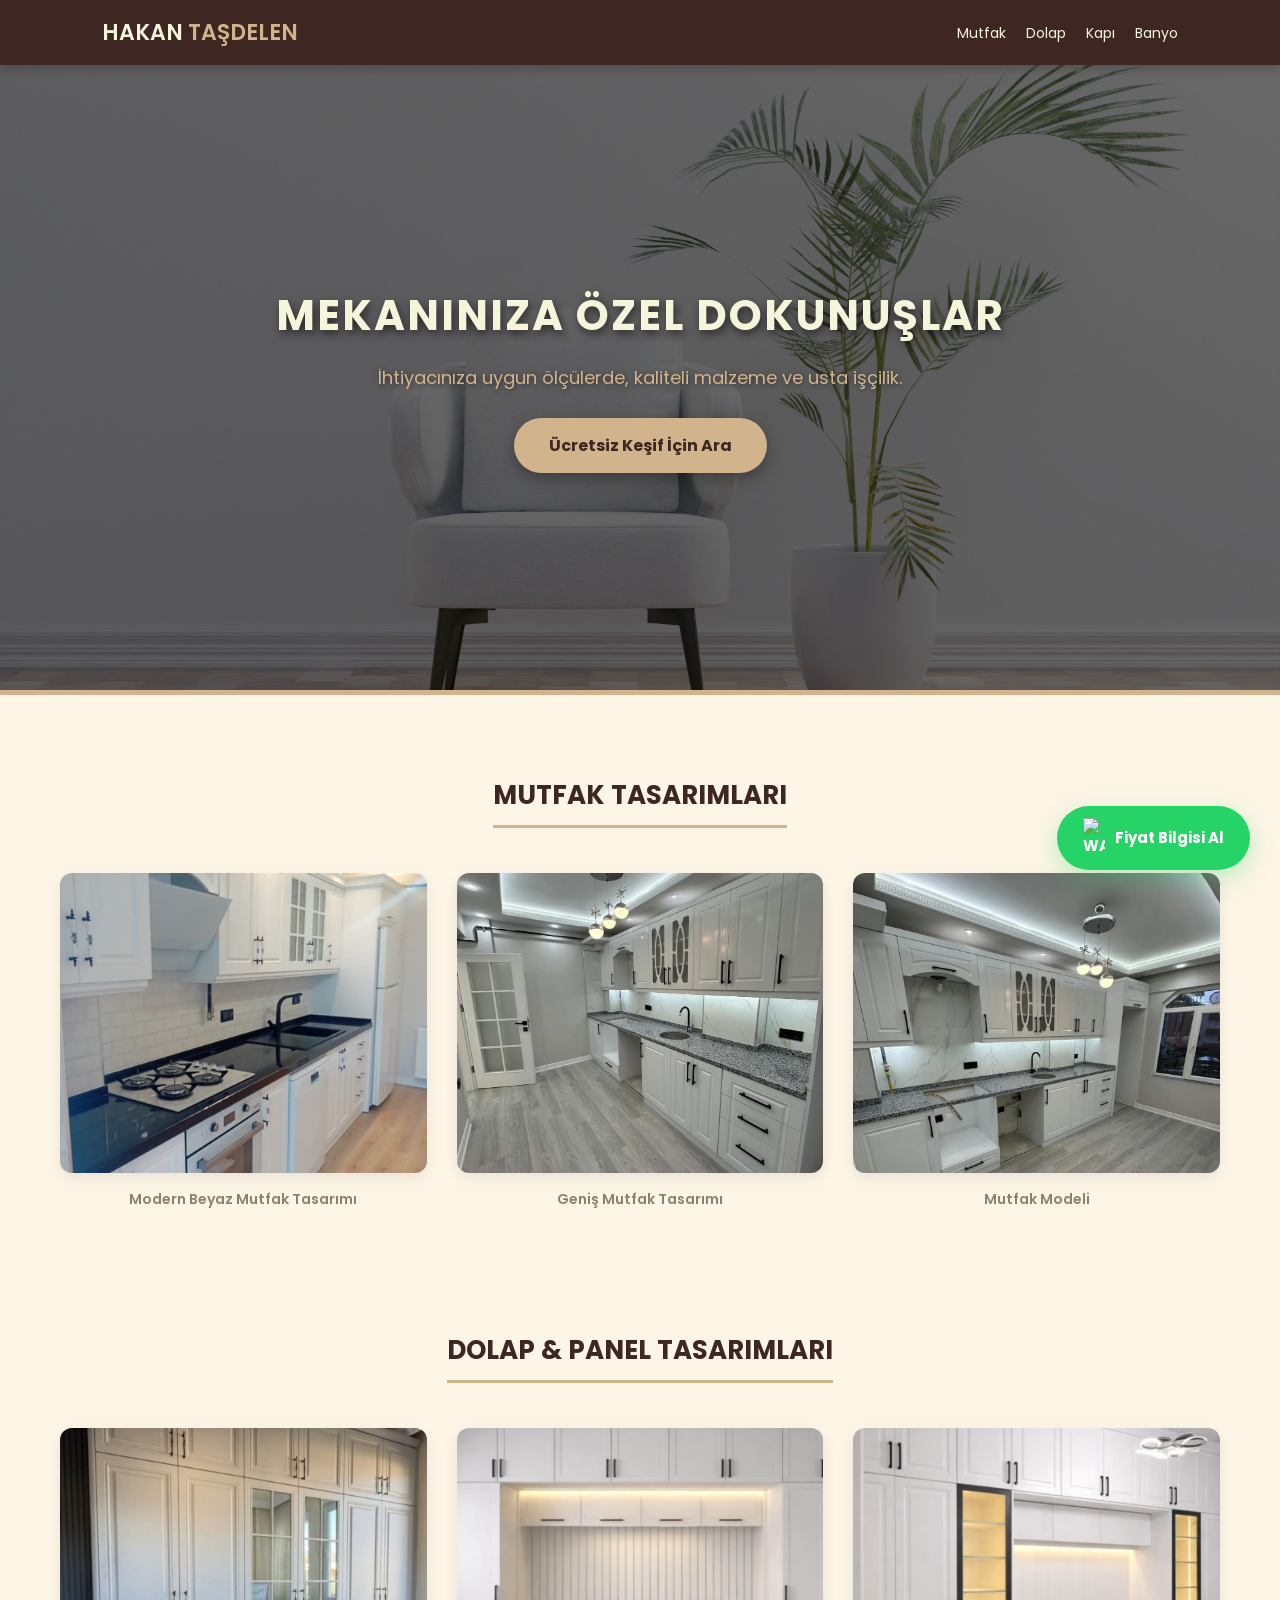
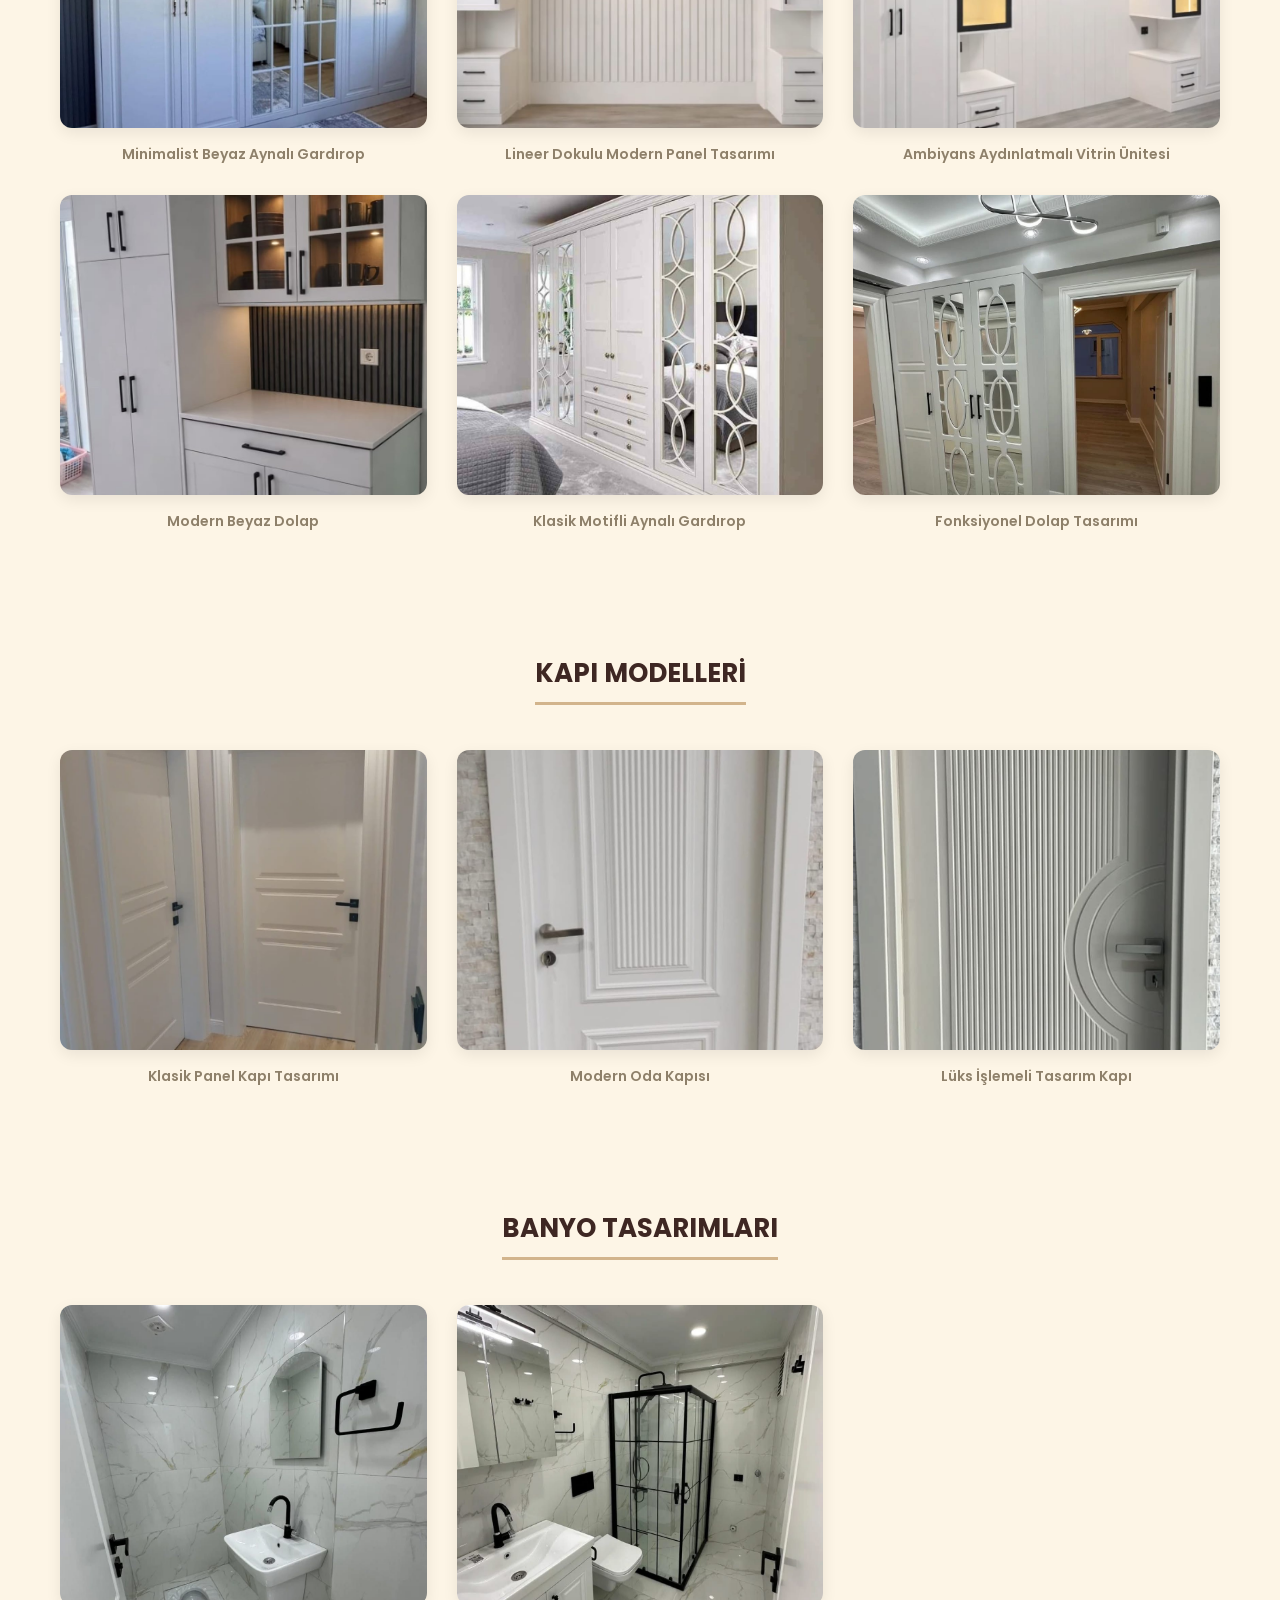
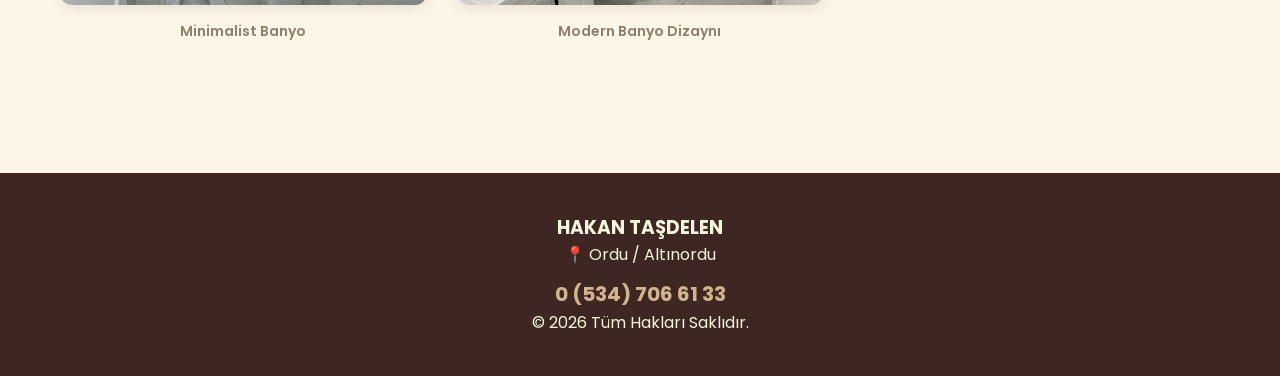
==== index.html @ 8fc812c3 "Mobilya tasarim web sitesi projesi eklendi" ====
<!DOCTYPE html>
<html lang="tr">
<head>
    <meta charset="UTF-8">
    <meta name="viewport" content="width=device-width, initial-scale=1.0">
    <title>Hakan Taşdelen | Mobilya Tasarım</title>
    <link rel="stylesheet" href="style.css">
    <link href="https://fonts.googleapis.com/css2?family=Poppins:wght@300;400;600&display=swap" rel="stylesheet">
</head>
<body>

    <nav class="navbar">
        <div class="logo">HAKAN<span>TAŞDELEN</span></div>
        <ul class="nav-links">
            <li><a href="#mutfaklar">Mutfak</a></li>
            <li><a href="#dolaplar">Dolap</a></li>
            <li><a href="#kapilar">Kapı</a></li>
            <li><a href="#banyolar">Banyo</a></li>
        </ul>
    </nav>

    <header class="hero">
        <img src="hero-bg.jpg" alt="Mobilya Tasarım" class="hero-clock">

        <div class="hero-content">
            <h1>Mekanınıza Özel Dokunuşlar</h1>
            <p>İhtiyacınıza uygun ölçülerde, kaliteli malzeme ve usta işçilik.</p>
            <a href="tel:+905347066133" class="cta-button">Ücretsiz Keşif İçin Ara</a>
        </div>
    </header>

    <main class="container">
        
        <section id="mutfaklar" class="category-section">
            <h2 class="section-title">Mutfak Tasarımları</h2>
            <div class="product-grid">
                <div class="product-card">
                    <img src="img/mutfak-dolaplari/mutfakdolabi.jpeg" alt="Modern Mutfak">
                    <p class="product-text">Modern Beyaz Mutfak Tasarımı</p>
                </div>
                <div class="product-card">
                    <img src="img/mutfak-dolaplari/mutfakdolabi1.jpeg" alt="Geniş Mutfak">
                    <p class="product-text">Geniş Mutfak Tasarımı</p>
                </div>
                <div class="product-card">
                    <img src="img/mutfak-dolaplari/mutfakdolabi2.jpeg" alt="Ankastre Mutfak">
                    <p class="product-text">Mutfak Modeli</p>
                </div>
            </div>
        </section>

        <section id="dolaplar" class="category-section">
            <h2 class="section-title">Dolap & Panel Tasarımları</h2>
            <div class="product-grid">
                <div class="product-card">
                    <img src="img/dolaplar/dolap0.jpeg" alt="Geniş Gardırop">
                    <p class="product-text">Minimalist Beyaz Aynalı Gardırop</p>
                </div>
                <div class="product-card">
                    <img src="img/dolaplar/dolap1.jpeg" alt="Modern Panel">
                    <p class="product-text">Lineer Dokulu Modern Panel Tasarımı</p>
                </div>
                <div class="product-card">
                    <img src="img/dolaplar/dolap2.jpeg" alt="Vitrinli Ünite">
                    <p class="product-text">Ambiyans Aydınlatmalı Vitrin Ünitesi</p>
                </div>
                <div class="product-card">
                    <img src="img/dolaplar/dolap3.jpeg" alt="Mutfak Tezgah">
                    <p class="product-text">Modern Beyaz Dolap</p>
                </div>
                <div class="product-card">
                    <img src="img/dolaplar/dolap4.jpeg" alt="Aynalı Gardırop">
                    <p class="product-text">Klasik Motifli Aynalı Gardırop</p>
                </div>
                <div class="product-card">
                    <img src="img/dolaplar/dolap5.jpeg" alt="Giyinme Odası">
                    <p class="product-text">Fonksiyonel Dolap Tasarımı</p>
                </div>
            </div>
        </section>

        <section id="kapilar" class="category-section">
            <h2 class="section-title">Kapı Modelleri</h2>
            <div class="product-grid">
                <div class="product-card">
                    <img src="img/kapilar/kapi.jpeg" alt="Klasik Kapı">
                    <p class="product-text">Klasik Panel Kapı Tasarımı</p>
                </div>
                <div class="product-card">
                    <img src="img/kapilar/kapi2.jpeg" alt="Modern Kapı">
                    <p class="product-text">Modern Oda Kapısı</p>
                </div>
                <div class="product-card">
                    <img src="img/kapilar/kapi3.jpeg" alt="Lüks Kapı">
                    <p class="product-text">Lüks İşlemeli Tasarım Kapı</p>
                </div>
            </div>
        </section>

        <section id="banyolar" class="category-section">
            <h2 class="section-title">Banyo Tasarımları</h2>
            <div class="product-grid">
                <div class="product-card">
                    <img src="img/banyolar/banyo.jpeg" alt="Kompakt Banyo">
                    <p class="product-text">Minimalist Banyo</p>
                </div>
                <div class="product-card">
                    <img src="img/banyolar/banyo1.jpeg" alt="Modern Banyo">
                    <p class="product-text">Modern Banyo Dizaynı</p>
                </div>
            </div>
        </section>

    </main>

    <footer>
        <div class="footer-card">
            <h3>HAKAN TAŞDELEN</h3>
            <p>📍 Ordu / Altınordu</p>
            <a href="tel:+905347066133" class="footer-tel">0 (534) 706 61 33</a>
        </div>
        <p class="copy">&copy; 2026 Tüm Hakları Saklıdır.</p>
    </footer>

    <a href="https://wa.me/905347066133?text=Merhaba,%20fiyat%20bilgisi%20almak%20istiyorum." 
       class="whatsapp-button" target="_blank">
        <img src="https://upload.wikimedia.org/wikipedia/commons/6/6b/WhatsApp.svg" alt="WA">
        <span>Fiyat Bilgisi Al</span>
    </a>

</body>
</html>
---- style.css ----
/* 1. Temel Ayarlar */
* {
    margin: 0;
    padding: 0;
    box-sizing: border-box;
}

body {
    font-family: 'Poppins', sans-serif;
    background-color: #FDF5E6; /* Sıcak Bej */
    color: #4B3621; /* Koyu Kahve */
    line-height: 1.6;
    scroll-behavior: smooth;
    overflow-x: hidden;
}

/* 2. Navigasyon (Navbar) */
.navbar {
    display: flex;
    justify-content: space-between;
    align-items: center;
    background-color: #3E2723;
    padding: 15px 8%;
    position: sticky;
    top: 0;
    z-index: 1000;
    box-shadow: 0 4px 10px rgba(0,0,0,0.2);
}

.logo { color: #F5F5DC; font-size: 22px; font-weight: 600; }
.logo span { color: #D2B48C; margin-left: 5px; }
.nav-links { list-style: none; display: flex; }
.nav-links li { margin-left: 20px; }
.nav-links a { 
    color: #F5F5DC; 
    text-decoration: none; 
    font-size: 14px; 
    transition: 0.3s; 
}
.nav-links a:hover { color: #D2B48C; }

/* 3. Hero (Banner) Alanı - BÜYÜK VE NET ARKA PLAN */
.hero {
    height: 70vh; /* Ekranın %70'ini kaplayan büyük alan */
    display: flex;
    justify-content: center;
    align-items: center;
    text-align: center;
    position: relative; 
    overflow: hidden;
    background-color: #3E2723;
    border-bottom: 5px solid #D2B48C;
}

.hero-clock {
    position: absolute;
    top: 0;
    left: 0;
    width: 100%;
    height: 100%;
    object-fit: cover;
    filter: brightness(0.45); /* Açık renkli arka planı koyulaştırır, yazıları öne çıkarır */
    z-index: 1;
}

.hero-content {
    position: relative;
    z-index: 2; /* Resmin üstünde durur */
    padding: 0 10%;
}

.hero-content h1 {
    color: #F5F5DC;
    font-size: 42px;
    font-weight: 700;
    text-transform: uppercase;
    letter-spacing: 2px;
    margin-bottom: 15px;
    text-shadow: 2px 4px 10px rgba(0,0,0,0.6);
}

.hero-content p {
    color: #D2B48C;
    font-size: 18px;
    text-shadow: 1px 1px 5px rgba(0,0,0,0.5);
}

.cta-button {
    background-color: #D2B48C;
    color: #3E2723;
    padding: 15px 35px;
    text-decoration: none;
    border-radius: 50px;
    margin-top: 25px;
    display: inline-block;
    font-weight: 700;
    transition: 0.4s;
    box-shadow: 0 5px 15px rgba(0,0,0,0.3);
}

.cta-button:hover {
    background-color: #F5F5DC;
    transform: translateY(-3px);
}

/* 4. İçerik ve Ürün Izgarası (Grid) */
.container {
    max-width: 1200px;
    margin: 0 auto;
    padding: 20px;
}

.category-section {
    padding: 60px 0;
    scroll-margin-top: 90px; /* Navbar'ın başlığı kapatmasını engeller */
}

.section-title {
    text-align: center;
    margin: 0 auto 45px;
    color: #3E2723;
    font-size: 26px;
    border-bottom: 3px solid #D2B48C;
    display: table;
    padding-bottom: 8px;
    text-transform: uppercase;
}

.product-grid {
    display: grid;
    grid-template-columns: repeat(3, 1fr); 
    gap: 30px;
}

.product-card {
    display: flex;
    flex-direction: column;
    align-items: center;
    transition: transform 0.3s ease;
}

.product-card:hover { transform: translateY(-8px); }

.product-card img {
    width: 100%;
    height: 300px;
    object-fit: cover;
    border-radius: 12px;
    box-shadow: 0 5px 15px rgba(0,0,0,0.08);
}

.product-text {
    margin-top: 15px;
    font-size: 14px;
    font-weight: 600;
    color: #8e806a;
    text-align: center;
}

/* 5. Footer (Alt Bilgi) */
footer {
    background-color: #3E2723;
    color: #F5F5DC;
    padding: 40px 20px;
    text-align: center;
    margin-top: 50px;
}

.footer-tel {
    color: #D2B48C;
    font-size: 20px;
    text-decoration: none;
    font-weight: bold;
    display: block;
    margin-top: 10px;
}

/* 6. WHATSAPP BUTONU (Fiyat Bilgisi Al - Modern Orta Boyut) */
.whatsapp-button {
    position: fixed;
    bottom: 30px;
    right: 30px;
    background-color: #25D366;
    color: white;
    padding: 12px 26px; /* İdeal orta-üst boyut */
    border-radius: 50px;
    text-decoration: none;
    z-index: 2000;
    display: flex;
    align-items: center;
    font-size: 15px;
    font-weight: 700;
    box-shadow: 0 8px 25px rgba(37, 211, 102, 0.3);
    transition: 0.3s cubic-bezier(0.175, 0.885, 0.32, 1.275);
}

.whatsapp-button:hover {
    transform: scale(1.1) translateY(-5px);
    background-color: #20ba5a;
}

.whatsapp-button img {
    width: 22px;
    margin-right: 10px;
}

/* 7. Mobil Uyumluluk */
@media (max-width: 768px) {
    .product-grid { grid-template-columns: repeat(2, 1fr); gap: 15px; }
    .hero { height: 50vh; } 
    .hero-content h1 { font-size: 26px; }
    .nav-links { display: none; }
    .whatsapp-button {
        padding: 10px 20px;
        font-size: 13px;
        bottom: 20px;
        right: 20px;
    }
}
body {
    image-rendering: -webkit-optimize-contrast;
    background-size: cover;
}
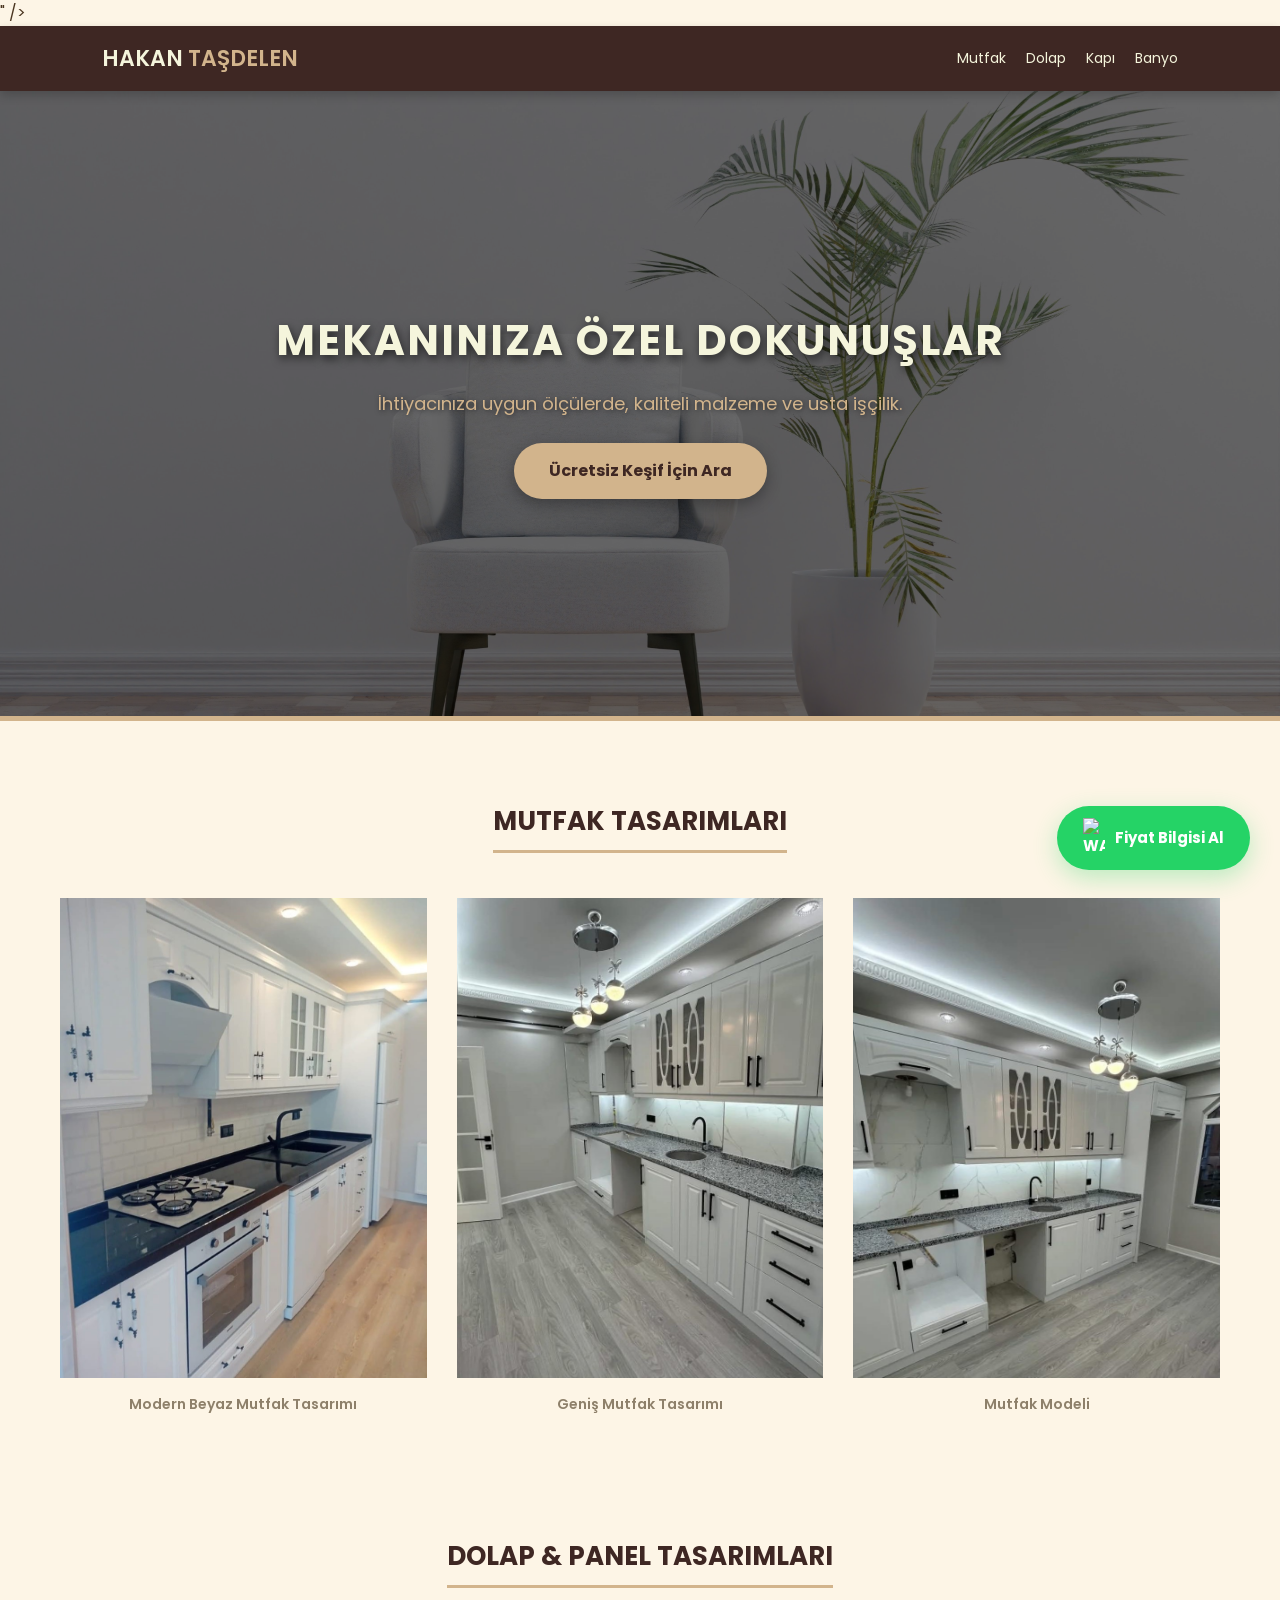
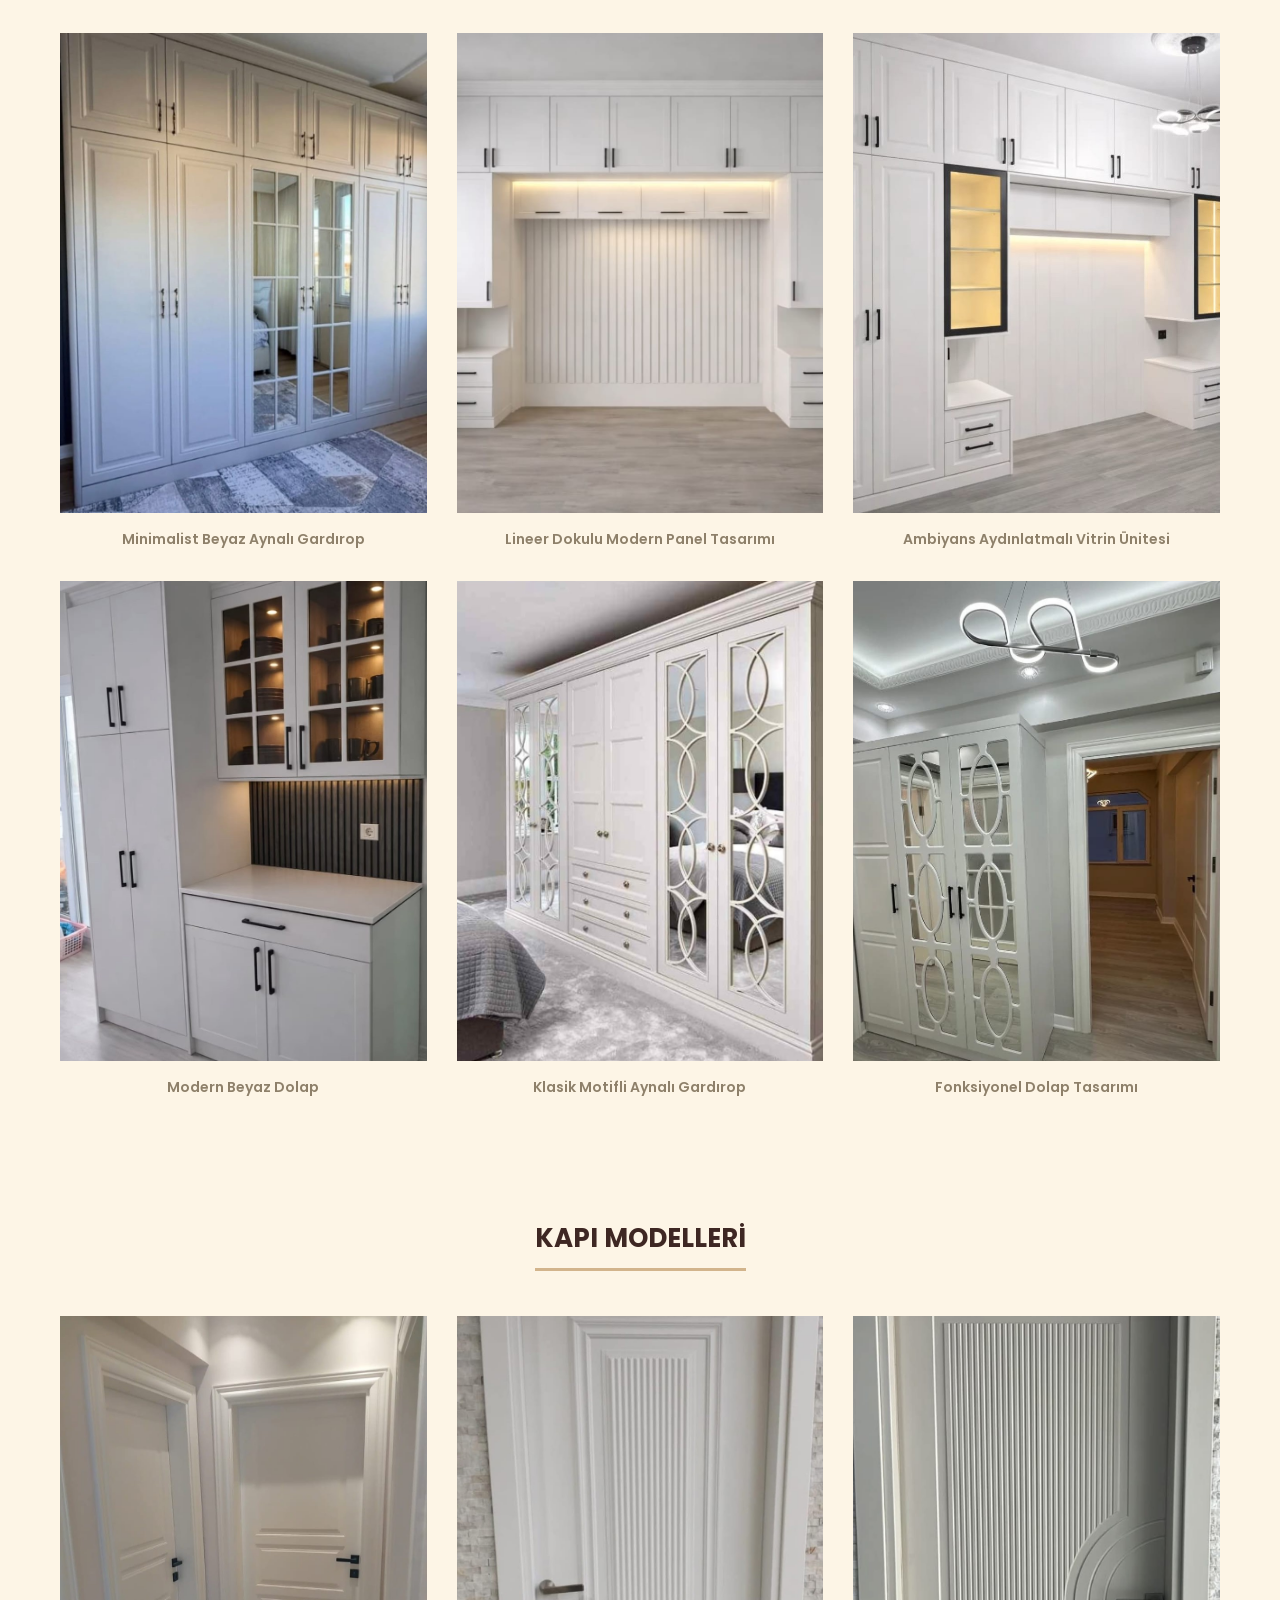
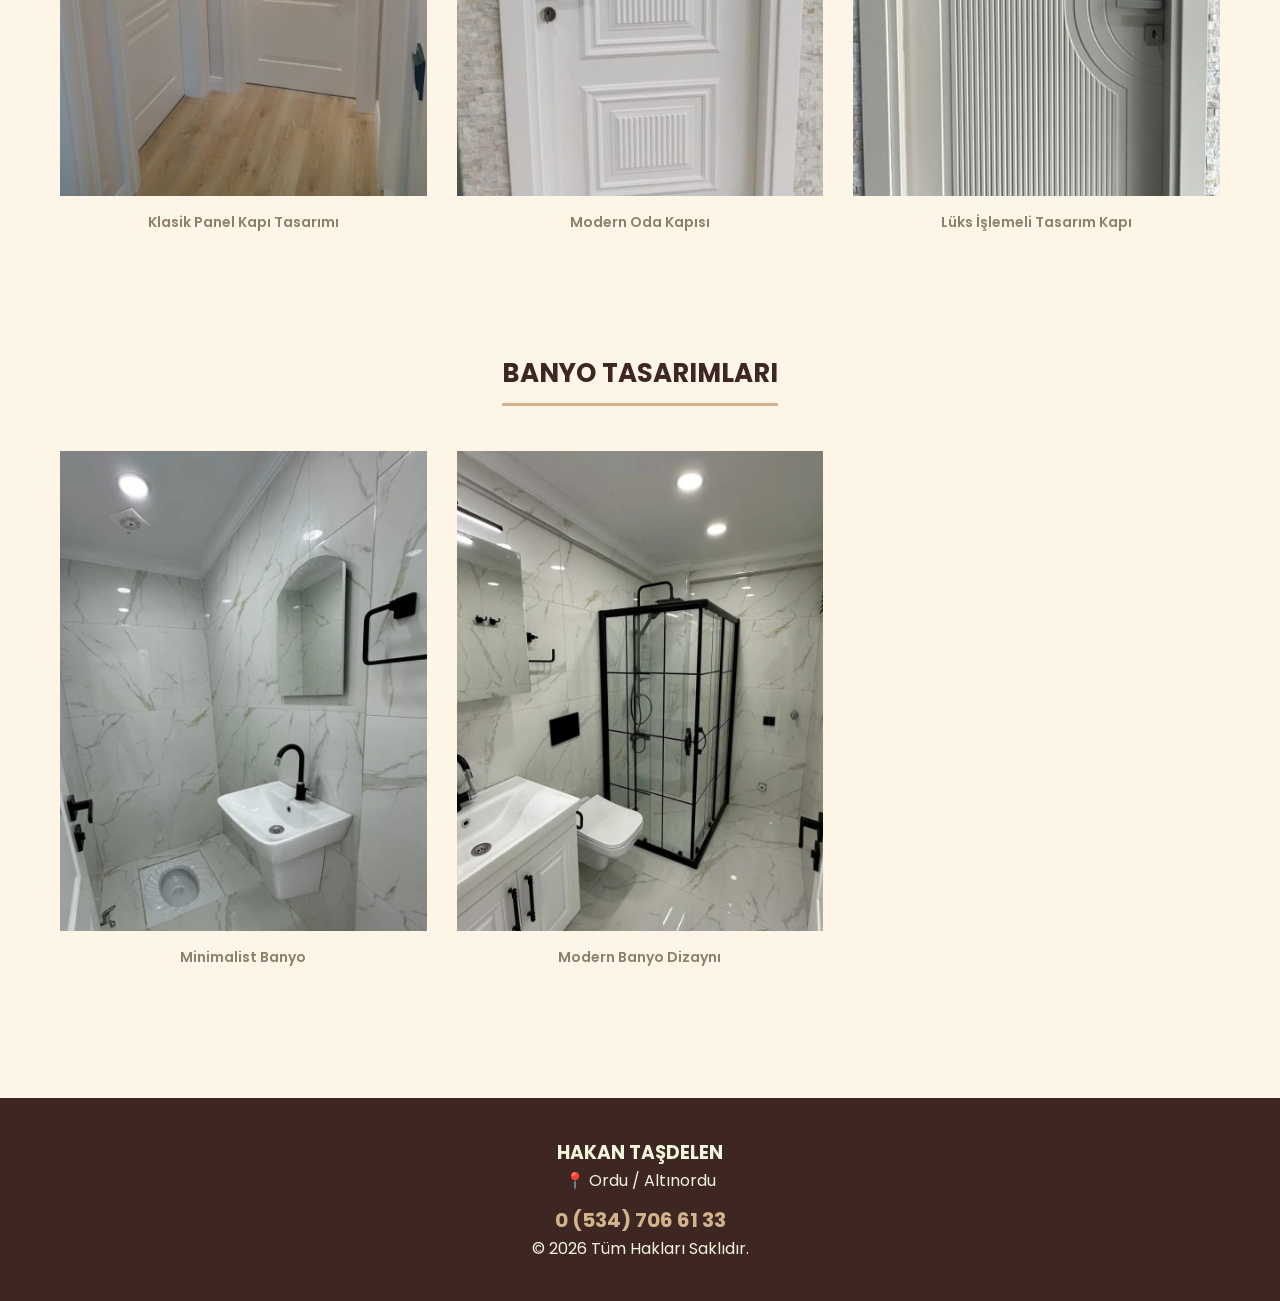
==== commit 59ffb0d8: "google dogrulama eklendi" ====
--- a/index.html
+++ b/index.html
@@ -4,6 +4,7 @@
     <meta charset="UTF-8">
     <meta name="viewport" content="width=device-width, initial-scale=1.0">
     <title>Hakan Taşdelen | Mobilya Tasarım</title>
+    <meta name="google-site-verification" content="<meta name="google-site-verification" content="RjpiXmgkFQ_TwtxSFh-ub0DqmyLts68T7kXKTxbIxuU" />" />
     <link rel="stylesheet" href="style.css">
     <link href="https://fonts.googleapis.com/css2?family=Poppins:wght@300;400;600&display=swap" rel="stylesheet">
 </head>
--- a/style.css
+++ b/style.css
@@ -143,10 +143,17 @@
 
 .product-card img {
     width: 100%;
-    height: 300px;
+    height: 480px;
     object-fit: cover;
-    border-radius: 12px;
-    box-shadow: 0 5px 15px rgba(0,0,0,0.08);
+    object-position: center;
+    display: block;
+}
+
+/* Mobil ekranlarda yüksekliği korumak için */
+@media (max-width: 768px) {
+    .product-card img {
+        height: 260px;
+    }
 }
 
 .product-text {
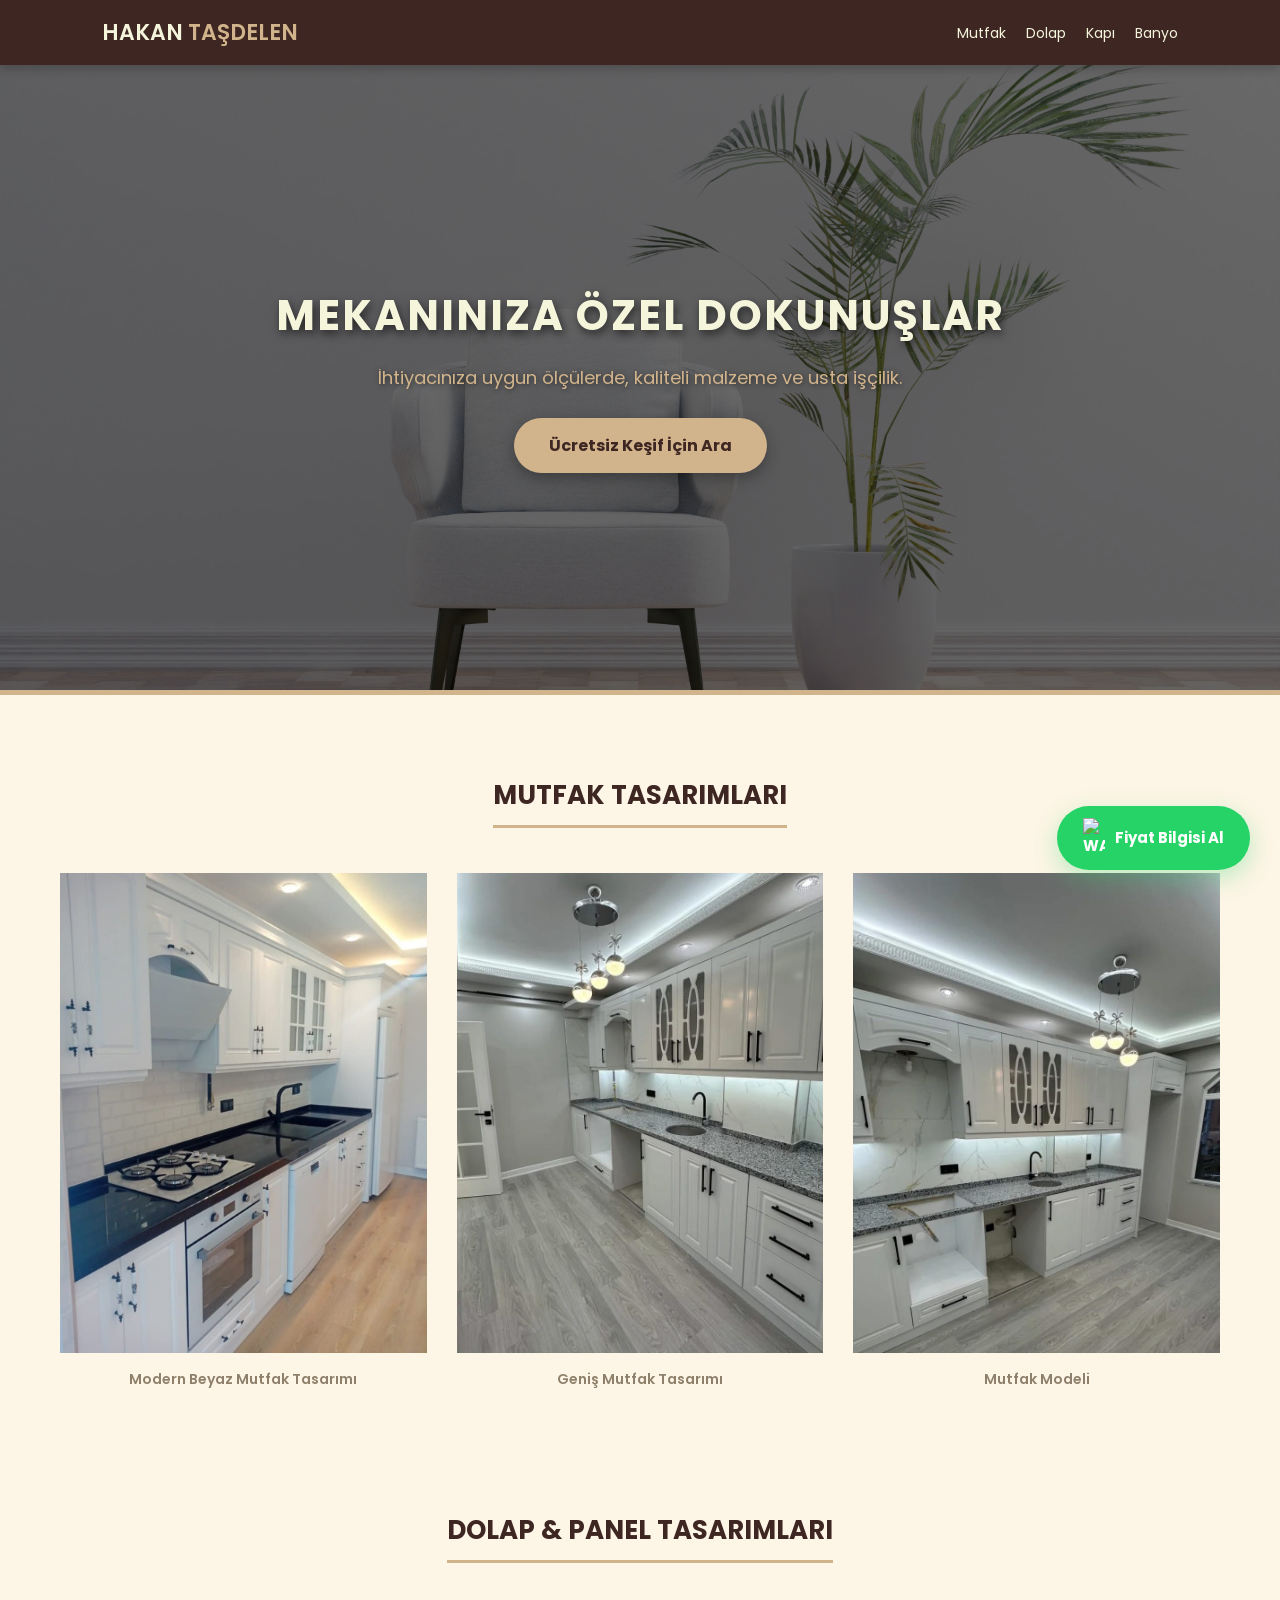
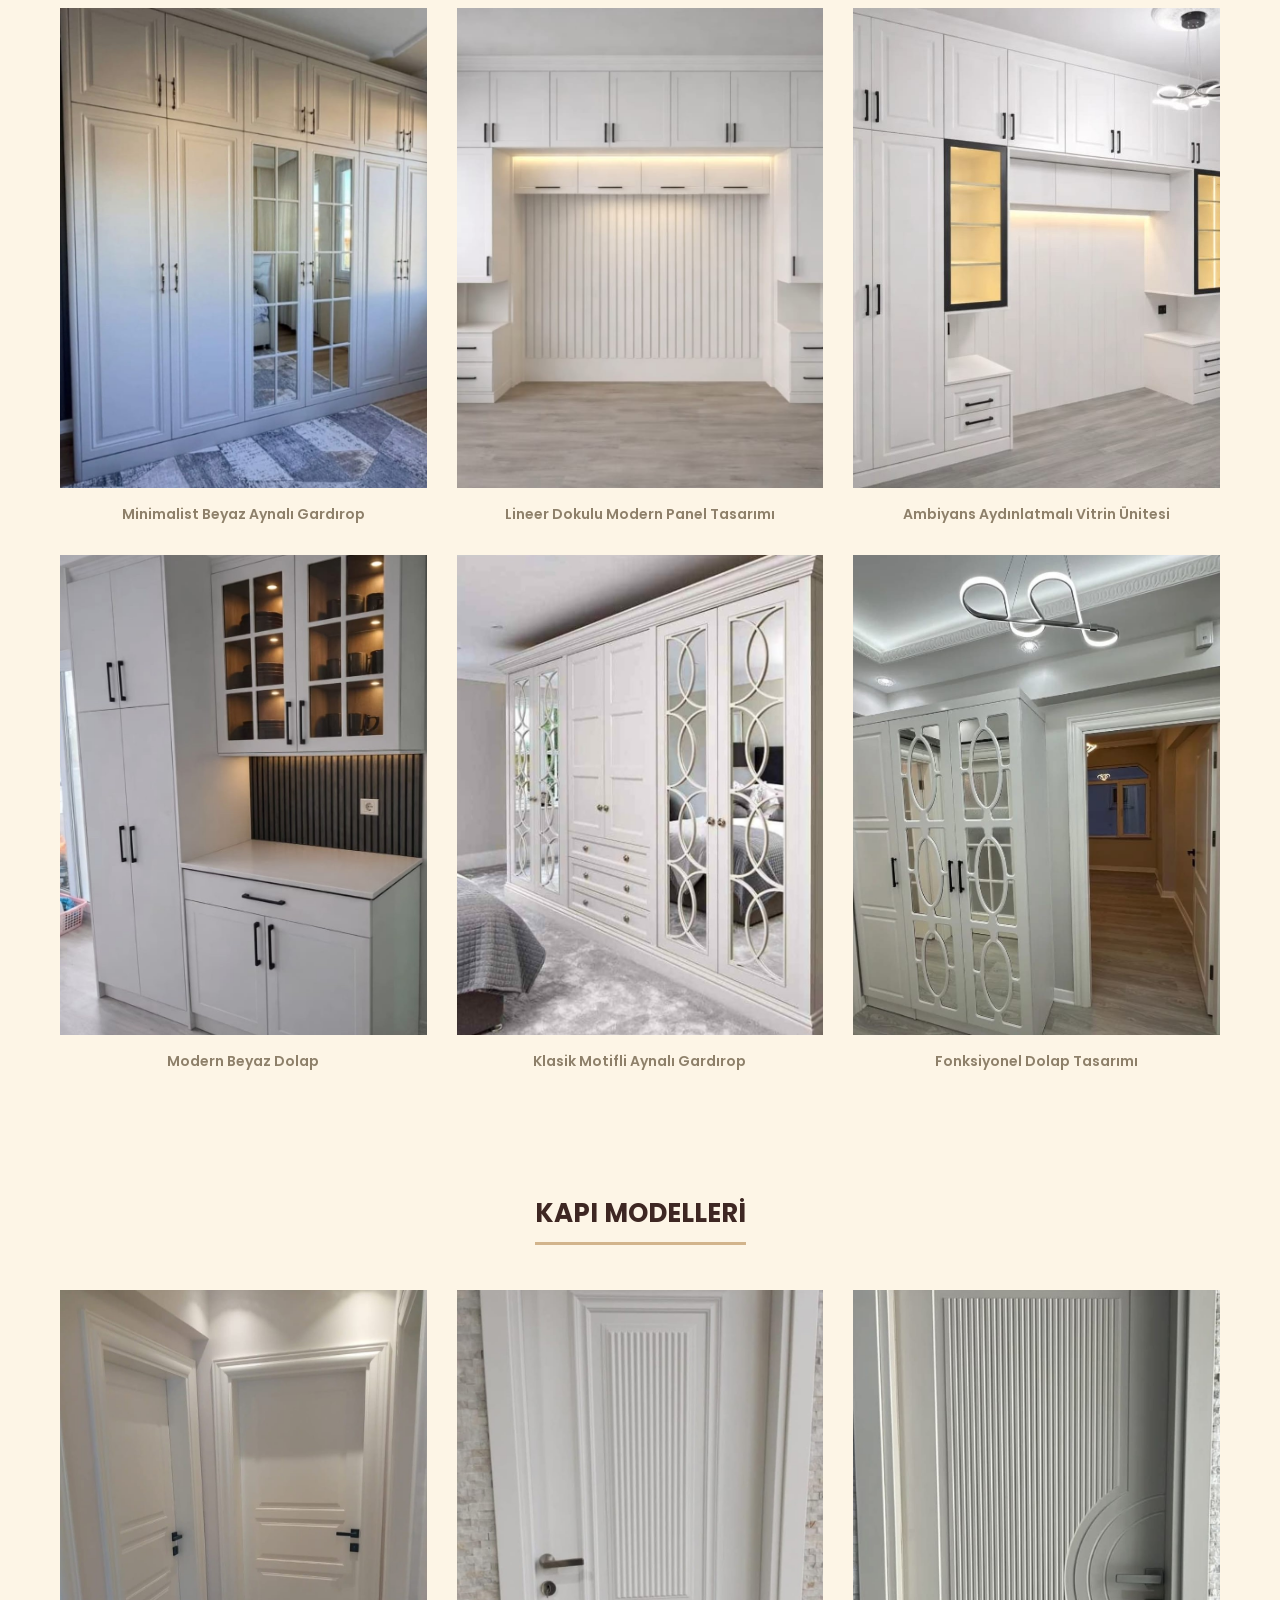
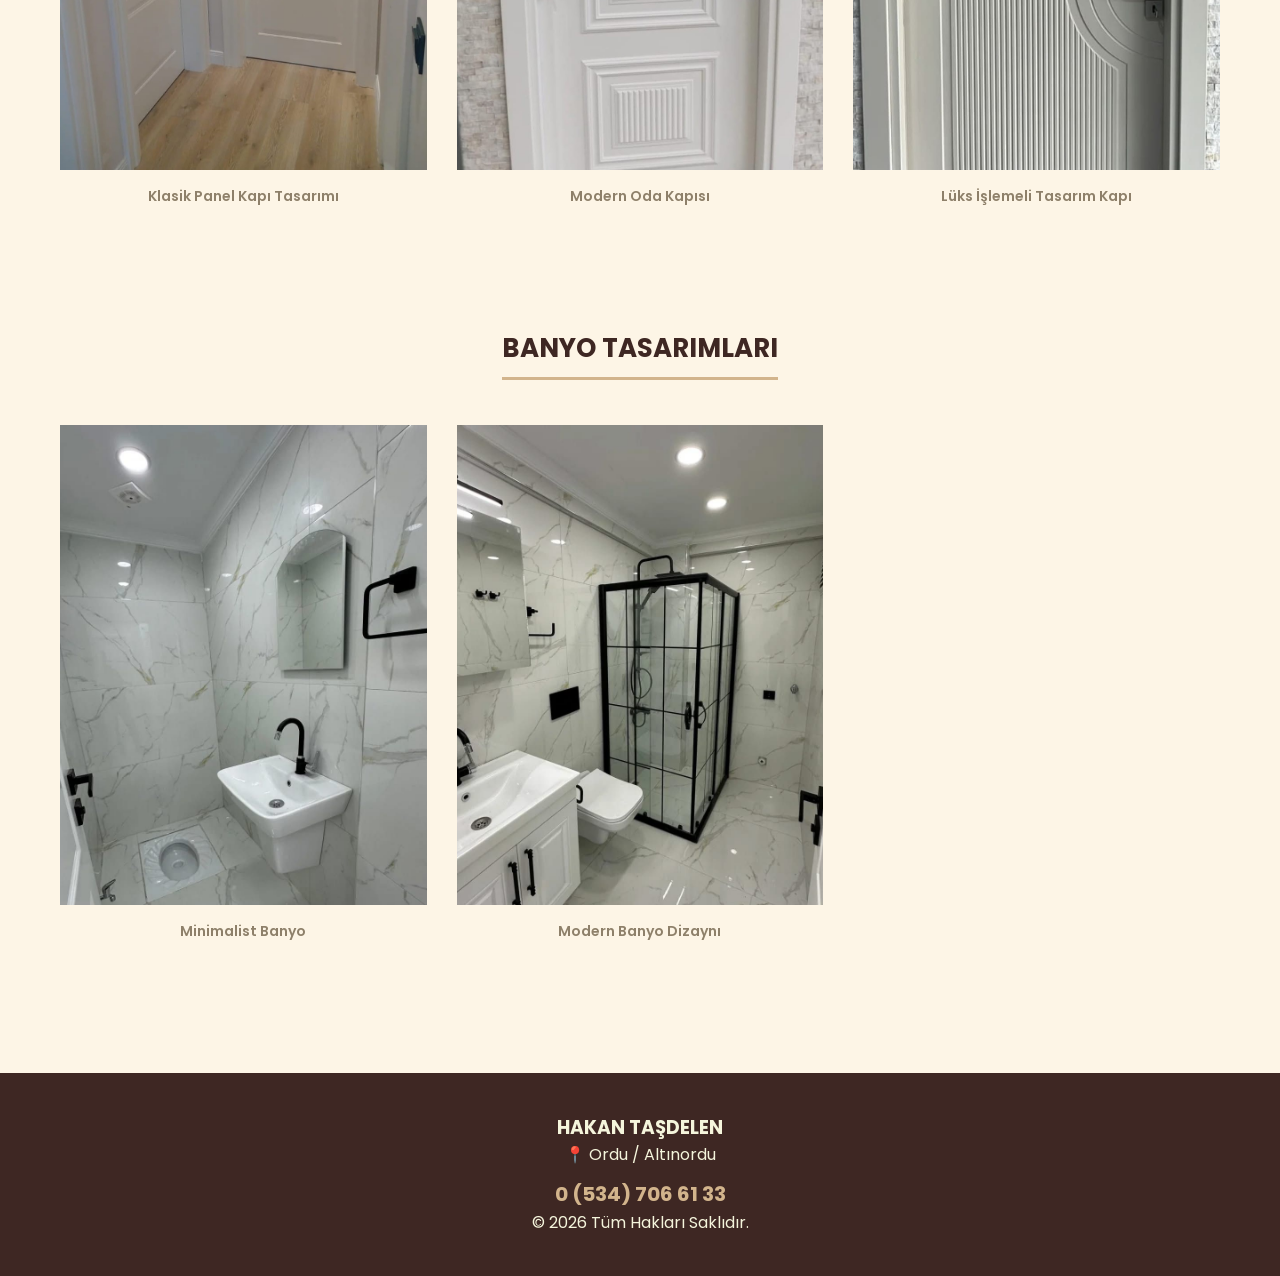
==== commit 7b434eb9: "Fix google-site-verification meta tag syntax" ====
--- a/index.html
+++ b/index.html
@@ -4,7 +4,7 @@
     <meta charset="UTF-8">
     <meta name="viewport" content="width=device-width, initial-scale=1.0">
     <title>Hakan Taşdelen | Mobilya Tasarım</title>
-    <meta name="google-site-verification" content="<meta name="google-site-verification" content="RjpiXmgkFQ_TwtxSFh-ub0DqmyLts68T7kXKTxbIxuU" />" />
+    <meta name="google-site-verification" content="RjpiXmgkFQ_TwtxSFh-ub0DqmyLts68T7kXKTxbIxuU" />
     <link rel="stylesheet" href="style.css">
     <link href="https://fonts.googleapis.com/css2?family=Poppins:wght@300;400;600&display=swap" rel="stylesheet">
 </head>
@@ -130,4 +130,4 @@
     </a>
 
 </body>
-</html>+</html>
